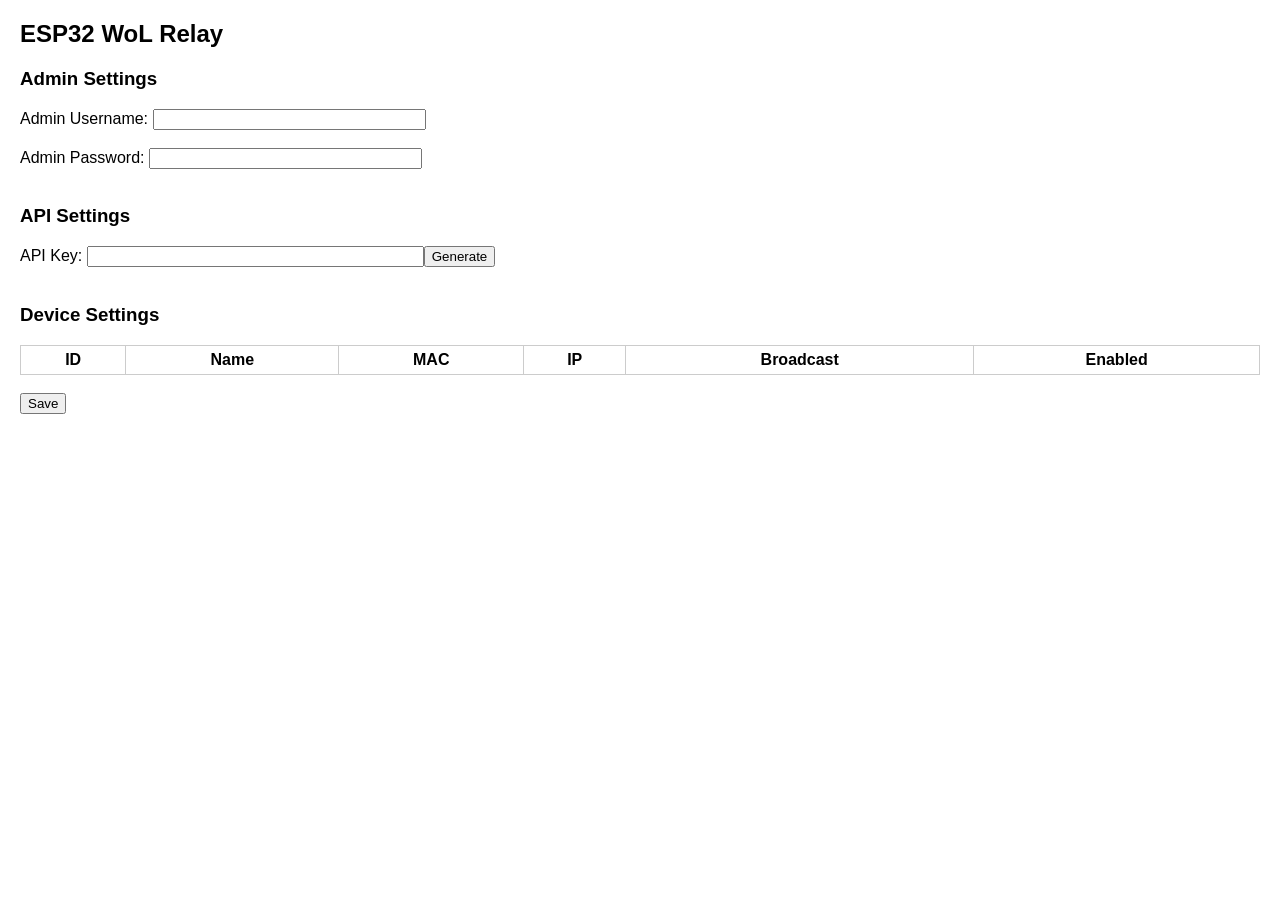
==== data/index.html @ a8b3123c "Refactor variables" ====
<!DOCTYPE html>
<html lang="en">

<head>
    <meta charset="UTF-8">
    <title>ESP32 Wake on Lan Relay</title>
    <meta name="viewport" content="width=device-width">
    <link rel="stylesheet" href="style.css">
</head>

<body>
    <h2>ESP32 WoL Relay</h2>
    <form method="POST" action="/save">
        <h3>Admin Settings</h3>
        <label for="webUser">Admin Username:</label>
        <input type="text" id="webUser" name="webUser" size="32">
        </br>
        </br>
        <label for="webPassword">Admin Password:</label>
        <input type="password" id="webPassword" name="webPassword" size="32">
        </br>
        </br>
        <h3>API Settings</h3>
        <label for="apiKey">API Key:</label>
        <input type="text" id="apiKey" name="apiKey" size="40"><button type="button" onclick="generateAPIKey()">Generate</button>
        </br>
        </br>
        <h3>Device Settings</h3>
        <table>
            <thead>
                <tr>
                    <th>ID</th>
                    <th>Name</th>
                    <th>MAC</th>
                    <th>IP</th>
                    <th>Broadcast</th>
                    <th>Enabled</th>
                </tr>
            </thead>
            <tbody id="deviceTable">
            </tbody>
        </table>
        </br>
        <input type="submit" value="Save">
    </form>
    <script src="script.js"></script>
    <noscript>Sorry, your browser does not support JavaScript!</noscript>
</body>
</html>
---- data/style.css ----
body {
    font-family: Arial;
    margin: 20px
}

table {
    border-collapse: collapse;
    width: 100%
}

td,
th {
    border: 1px solid #ccc;
    padding: 5px
}
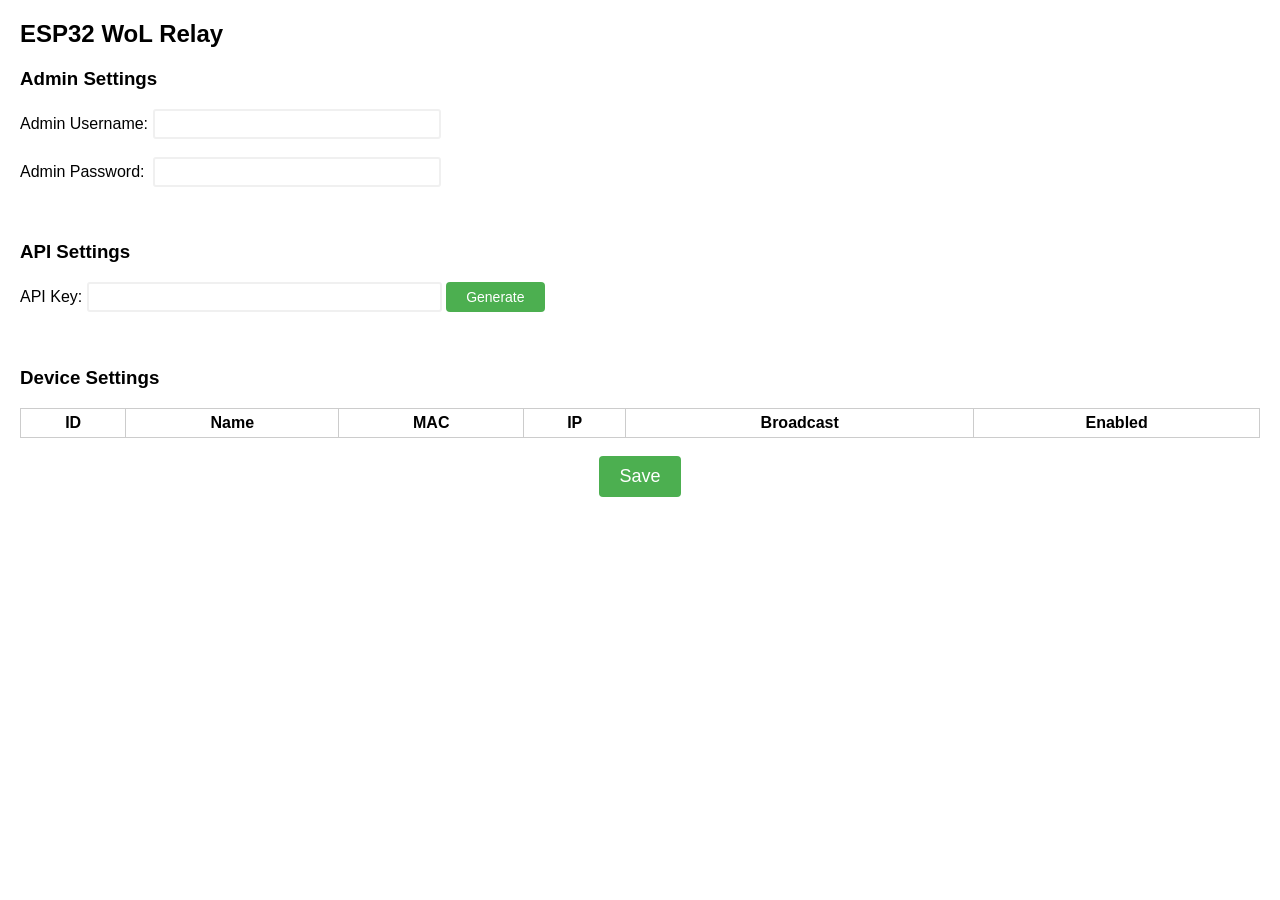
==== commit 6b23cec4: "Added a bit of style" ====
--- a/data/index.html
+++ b/data/index.html
@@ -10,21 +10,27 @@
 
 <body>
     <h2>ESP32 WoL Relay</h2>
-    <form method="POST" action="/save">
+    <form method="POST" action="/save" id="save" class="form">
         <h3>Admin Settings</h3>
-        <label for="webUser">Admin Username:</label>
-        <input type="text" id="webUser" name="webUser" size="32">
-        </br>
-        </br>
-        <label for="webPassword">Admin Password:</label>
-        <input type="password" id="webPassword" name="webPassword" size="32">
-        </br>
-        </br>
+        <div class="form-field">
+            <label for="webUser">Admin Username:</label>
+            <input type="text" id="webUser" name="webUser" size="32">
+        </div>
+        <br>
+        <div class="form-field">
+            <label for="webPassword">Admin Password:</label>&nbsp;
+            <input type="password" id="webPassword" name="webPassword" size="32">
+        </div>
+        <br>
+        <br>
         <h3>API Settings</h3>
-        <label for="apiKey">API Key:</label>
-        <input type="text" id="apiKey" name="apiKey" size="40"><button type="button" onclick="generateAPIKey()">Generate</button>
-        </br>
-        </br>
+        <div class="form-field">
+            <label for="apiKey">API Key:</label>
+            <input type="text" id="apiKey" name="apiKey" size="40" class="form-field">&nbsp;<button type="button"
+                onclick="generateAPIKey()" class="custom-button-small">Generate</button>
+        </div>
+        <br>
+        <br>
         <h3>Device Settings</h3>
         <table>
             <thead>
@@ -40,10 +46,20 @@
             <tbody id="deviceTable">
             </tbody>
         </table>
-        </br>
-        <input type="submit" value="Save">
+        <br>
+        <div class="center">
+            <input type="submit" value="Save" id="saveButton" class="custom-button">
+        </div>
+
     </form>
+    <div id="customAlertBox" class="custom-alert">
+        <div class="custom-alert-content">
+            <span class="close">&times;</span>
+            <p id="alertMessage"></p>
+        </div>
+    </div>
     <script src="script.js"></script>
     <noscript>Sorry, your browser does not support JavaScript!</noscript>
 </body>
+
 </html>
--- a/data/style.css
+++ b/data/style.css
@@ -1,3 +1,9 @@
+:root {
+    --error-color: #dc3545;
+    --success-color: #28a745;
+    --warning-color: #ffc107;
+}
+
 body {
     font-family: Arial;
     margin: 20px
@@ -12,4 +18,156 @@
 th {
     border: 1px solid #ccc;
     padding: 5px
+}
+
+.form-field input {
+    border: solid 2px #f0f0f0;
+    border-radius: 3px;
+    padding: 5px;
+    font-size: 14px;
+}
+
+.form-field-table input {
+    border: solid 2px #f0f0f0;
+    border-radius: 3px;
+    padding: 10px;
+    font-size: 14px;
+    display: block;
+    width: 100%;
+    -moz-box-sizing: border-box;
+    -webkit-box-sizing: border-box;
+    box-sizing: border-box;
+}
+
+.form-field-table.error input:focus {
+    border-color: var(--error-color);
+    outline-color: var(--error-color);
+}
+
+.form-field-table.success input:focus {
+    border-color: var(--success-color);
+    outline-color: var(--success-color);
+}
+
+.input-disabled {
+    background-color: #e2e2e2;
+    cursor: not-allowed;
+}
+
+.custom-button, .custom-button-small{
+    background-color: #4CAF50;
+    color: white;
+    border: none;
+    border-radius: 4px;
+    cursor: pointer;
+    transition: background-color 0.3s;
+}
+
+.custom-button{
+    padding: 10px 20px;
+    font-size: 18px;
+}
+
+.custom-button-small {
+    padding: 7px 20px;
+    font-size: 14px;
+}
+
+.custom-button:hover, .custom-button-small:hover {
+    background-color: #a04545;
+}
+
+.custom-alert {
+    display: none;
+    position: fixed;
+    z-index: 1000;
+    left: 0;
+    top: 0;
+    width: 100%;
+    height: 100%;
+    overflow: auto;
+    background-color: rgba(0, 0, 0, 0.4);
+}
+
+.custom-alert-content {
+    background-color: #fefefe;
+    margin-left: 30rem;
+    margin-top: 20rem;
+    padding: 20px;
+    border: 1px solid #888;
+    width: 80%;
+    max-width: 400px;
+    border-radius: 8px;
+    position: relative;
+}
+
+.close {
+    color: #aaa;
+    float: right;
+    font-size: 28px;
+    font-weight: bold;
+}
+
+.close:hover,
+.close:focus {
+    color: black;
+    text-decoration: none;
+    cursor: pointer;
+}
+
+#alertMessage {
+    color: #28a745;
+}
+
+.center {
+    text-align: center;
+}
+
+.checkbox-wrapper-22 .switch {
+    display: inline-block;
+    height: 24px;
+    position: relative;
+    width: 42px;
+}
+
+.checkbox-wrapper-22 .switch input {
+    display: none;
+}
+
+.checkbox-wrapper-22 .slider {
+    background-color: #e2e2e2;
+    bottom: 0;
+    cursor: pointer;
+    left: 0;
+    position: absolute;
+    right: 0;
+    top: 0;
+    transition: .4s;
+}
+
+.checkbox-wrapper-22 .slider:before {
+    background-color: #fff;
+    bottom: 2px;
+    content: "";
+    height: 20px;
+    left: 2px;
+    position: absolute;
+    transition: .4s;
+    width: 20px;
+}
+
+.checkbox-wrapper-22 input:checked+.slider {
+    background-color: #66bb6a;
+}
+
+.checkbox-wrapper-22 input:checked+.slider:before {
+    transform: translateX(18px);
+}
+
+.checkbox-wrapper-22 .slider.round {
+    border-radius: 20px;
+}
+
+.checkbox-wrapper-22 .slider.round:before {
+    border-radius: 50%;
 }
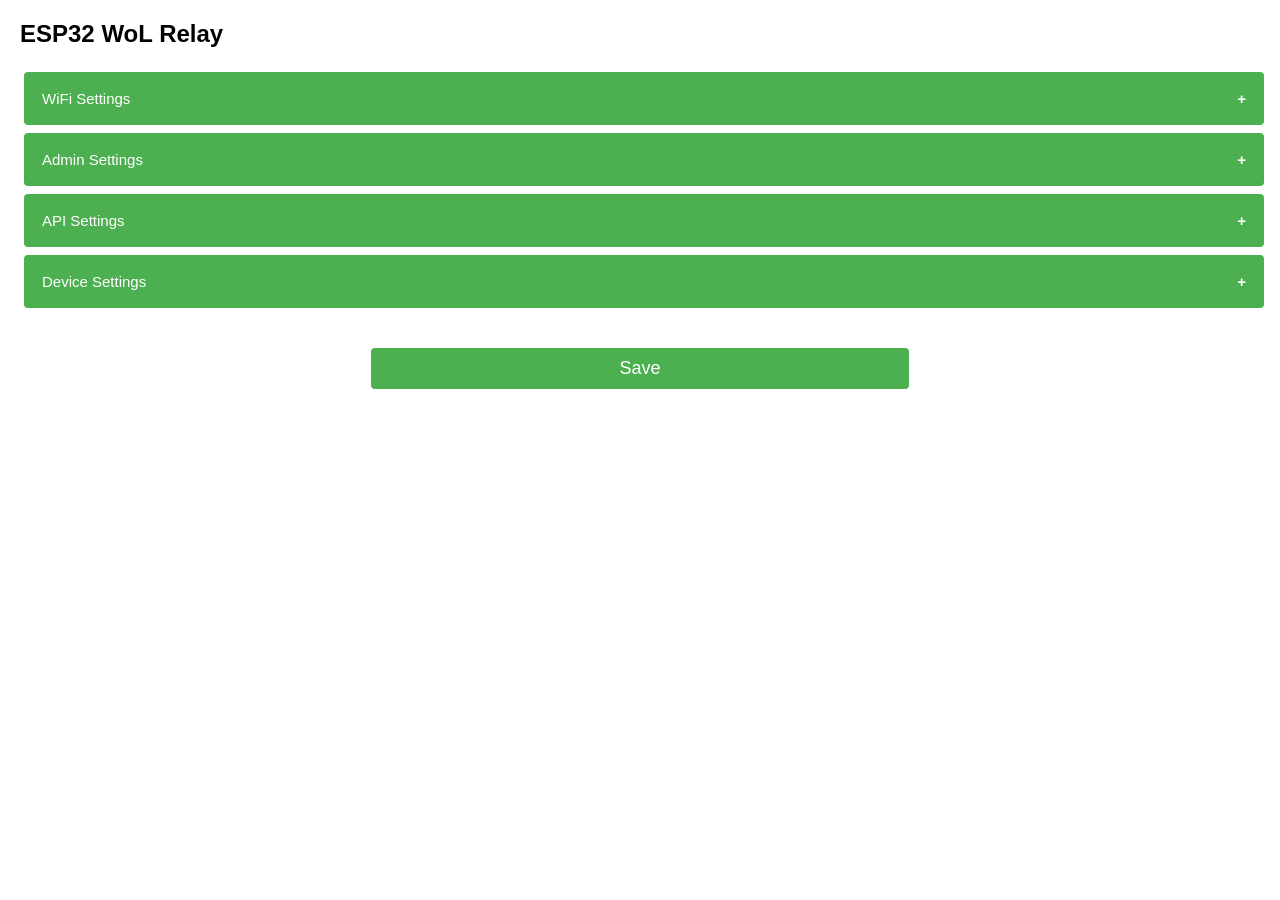
==== commit 297820a6: "Added WiFi settings and updated styles" ====
--- a/data/index.html
+++ b/data/index.html
@@ -11,41 +11,57 @@
 <body>
     <h2>ESP32 WoL Relay</h2>
     <form method="POST" action="/save" id="save" class="form">
-        <h3>Admin Settings</h3>
-        <div class="form-field">
-            <label for="webUser">Admin Username:</label>
-            <input type="text" id="webUser" name="webUser" size="32">
+        <button type="button" class="collapsible"><span class="h3">WiFi Settings</span></button>
+        <div class="content">
+            <div class="form-field">
+                <label for="wifiSSID">WiFi SSID:</label>&nbsp;&nbsp;&nbsp;&nbsp;&nbsp;&nbsp;&nbsp;&nbsp;
+                <input type="text" id="wifiSSID" name="wifiSSID" size="32">
+                <br>
+                <br>
+                <label for="wifiPassword">WiFi Password:</label>&nbsp;
+                <input type="password" id="wifiPassword" name="wifiPassword" size="32">
+            </div>
+        </div>
+        <button type="button" class="collapsible"><span class="h3">Admin Settings</span></button>
+        <div class="content">
+            <div class="form-field">
+                <label for="webUser">Admin Username:</label>
+                <input type="text" id="webUser" name="webUser" size="32">
+                <br>
+                <br>
+                <label for="webPassword">Admin Password:</label>&nbsp;
+                <input type="password" id="webPassword" name="webPassword" size="32">
+            </div>
+        </div>
+        <button type="button" class="collapsible"><span class="h3">API Settings</span></button>
+        <div class="content">
+            <div class="form-field">
+                <label for="apiKey">API Key:</label>
+                <input type="text" id="apiKey" name="apiKey" size="40" class="form-field">&nbsp;<button type="button"
+                    onclick="generateAPIKey()" class="custom-button-small">Generate</button>
+            </div>
+        </div>
+        <button type="button" class="collapsible"><span class="h3">Device Settings</span></button>
+        <div class="content">
+            <div class="form-field">
+                <table>
+                    <thead>
+                        <tr>
+                            <th>ID</th>
+                            <th>Name</th>
+                            <th>MAC</th>
+                            <th>IP</th>
+                            <th>Broadcast</th>
+                            <th>Enabled</th>
+                        </tr>
+                    </thead>
+                    <tbody id="deviceTable">
+                    </tbody>
+                </table>
+            </div>
+            
         </div>
         <br>
-        <div class="form-field">
-            <label for="webPassword">Admin Password:</label>&nbsp;
-            <input type="password" id="webPassword" name="webPassword" size="32">
-        </div>
-        <br>
-        <br>
-        <h3>API Settings</h3>
-        <div class="form-field">
-            <label for="apiKey">API Key:</label>
-            <input type="text" id="apiKey" name="apiKey" size="40" class="form-field">&nbsp;<button type="button"
-                onclick="generateAPIKey()" class="custom-button-small">Generate</button>
-        </div>
-        <br>
-        <br>
-        <h3>Device Settings</h3>
-        <table>
-            <thead>
-                <tr>
-                    <th>ID</th>
-                    <th>Name</th>
-                    <th>MAC</th>
-                    <th>IP</th>
-                    <th>Broadcast</th>
-                    <th>Enabled</th>
-                </tr>
-            </thead>
-            <tbody id="deviceTable">
-            </tbody>
-        </table>
         <br>
         <div class="center">
             <input type="submit" value="Save" id="saveButton" class="custom-button">
--- a/data/style.css
+++ b/data/style.css
@@ -18,6 +18,11 @@
 th {
     border: 1px solid #ccc;
     padding: 5px
+}
+
+.form-field {
+    padding-top: 18px;
+    padding-bottom: 18px;
 }
 
 .form-field input {
@@ -54,7 +59,8 @@
     cursor: not-allowed;
 }
 
-.custom-button, .custom-button-small{
+.custom-button,
+.custom-button-small {
     background-color: #4CAF50;
     color: white;
     border: none;
@@ -63,8 +69,9 @@
     transition: background-color 0.3s;
 }
 
-.custom-button{
-    padding: 10px 20px;
+.custom-button {
+    padding: 10px 20%;
+    min-width: 80px;
     font-size: 18px;
 }
 
@@ -73,7 +80,8 @@
     font-size: 14px;
 }
 
-.custom-button:hover, .custom-button-small:hover {
+.custom-button:hover,
+.custom-button-small:hover {
     background-color: #a04545;
 }
 
@@ -157,7 +165,7 @@
 }
 
 .checkbox-wrapper-22 input:checked+.slider {
-    background-color: #66bb6a;
+    background-color: #4CAF50;
 }
 
 .checkbox-wrapper-22 input:checked+.slider:before {
@@ -170,4 +178,42 @@
 
 .checkbox-wrapper-22 .slider.round:before {
     border-radius: 50%;
+}
+
+.collapsible {
+    background-color: #4CAF50;
+    color: white;
+    cursor: pointer;
+    padding: 18px;
+    width: 100%;
+    border: none;
+    text-align: left;
+    outline: none;
+    font-size: 15px;
+    border-radius: 4px;
+    margin: 4px;
+}
+
+.active,
+.collapsible:hover {
+    background-color: #a04545;
+}
+
+.collapsible:after {
+    content: '\002B';
+    color: white;
+    font-weight: bold;
+    float: right;
+    margin-left: 5px;
+}
+
+.active:after {
+    content: "\2212";
+}
+
+.content {
+    padding: 0 18px;
+    max-height: 0;
+    overflow: hidden;
+    transition: max-height 0.2s ease-out;
 }
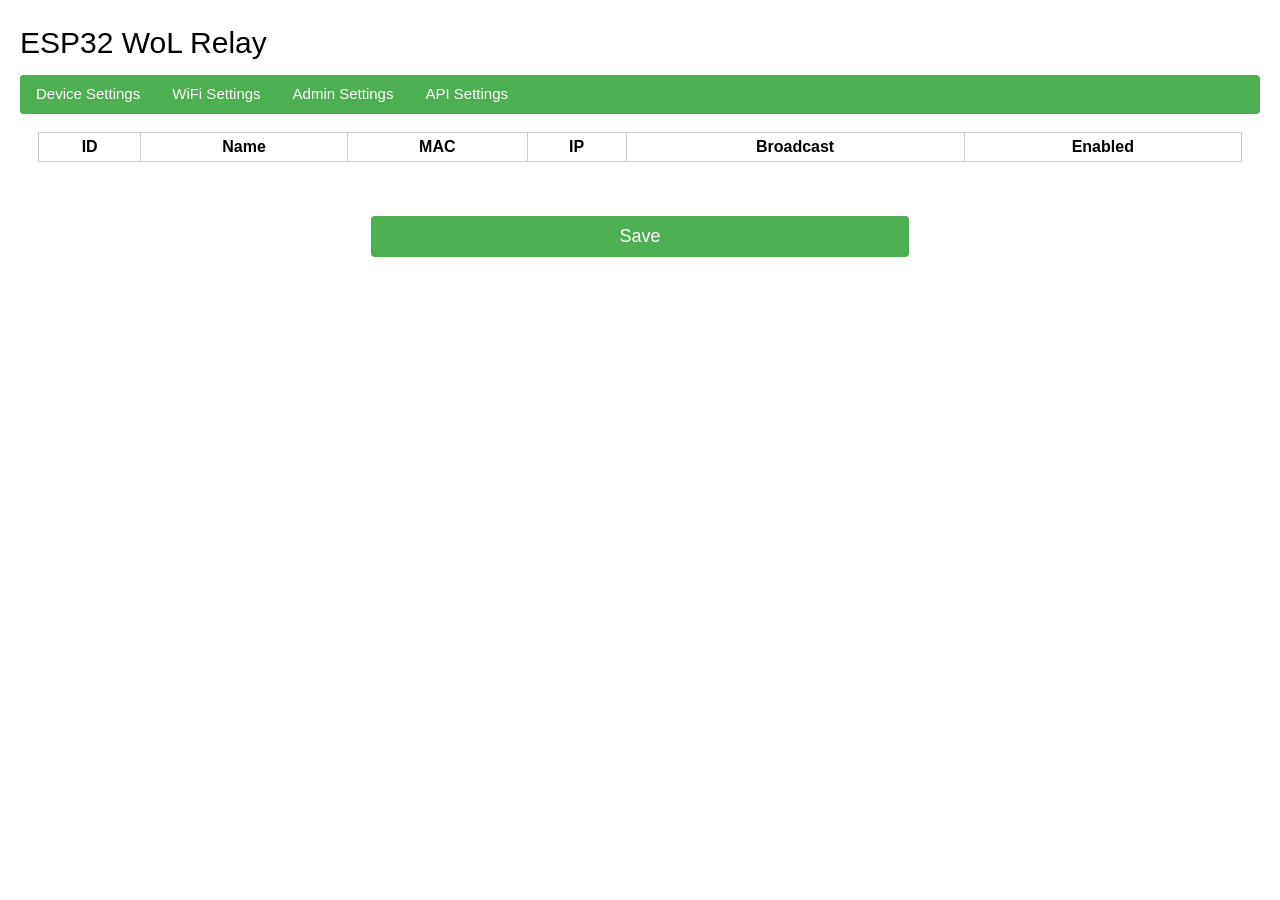
==== commit 4bd845c1: "Style updates" ====
--- a/data/index.html
+++ b/data/index.html
@@ -10,39 +10,19 @@
 
 <body>
     <h2>ESP32 WoL Relay</h2>
-    <form method="POST" action="/save" id="save" class="form">
-        <button type="button" class="collapsible"><span class="h3">WiFi Settings</span></button>
-        <div class="content">
-            <div class="form-field">
-                <label for="wifiSSID">WiFi SSID:</label>&nbsp;&nbsp;&nbsp;&nbsp;&nbsp;&nbsp;&nbsp;&nbsp;
-                <input type="text" id="wifiSSID" name="wifiSSID" size="32">
-                <br>
-                <br>
-                <label for="wifiPassword">WiFi Password:</label>&nbsp;
-                <input type="password" id="wifiPassword" name="wifiPassword" size="32">
-            </div>
+    
+        <div class="bar">
+            <button class="bar-item bar-button" onclick="opensetting('devices')">Device
+                Settings</button>
+            <button class="bar-item bar-button" onclick="opensetting('wifi')">WiFi
+                Settings</button>
+            <button class="bar-item bar-button" onclick="opensetting('admin')">Admin
+                Settings</button>
+            <button class="bar-item bar-button" onclick="opensetting('api')">API
+                Settings</button>
         </div>
-        <button type="button" class="collapsible"><span class="h3">Admin Settings</span></button>
-        <div class="content">
-            <div class="form-field">
-                <label for="webUser">Admin Username:</label>
-                <input type="text" id="webUser" name="webUser" size="32">
-                <br>
-                <br>
-                <label for="webPassword">Admin Password:</label>&nbsp;
-                <input type="password" id="webPassword" name="webPassword" size="32">
-            </div>
-        </div>
-        <button type="button" class="collapsible"><span class="h3">API Settings</span></button>
-        <div class="content">
-            <div class="form-field">
-                <label for="apiKey">API Key:</label>
-                <input type="text" id="apiKey" name="apiKey" size="40" class="form-field">&nbsp;<button type="button"
-                    onclick="generateAPIKey()" class="custom-button-small">Generate</button>
-            </div>
-        </div>
-        <button type="button" class="collapsible"><span class="h3">Device Settings</span></button>
-        <div class="content">
+        <form method="POST" action="/save" id="save" class="form">
+        <div id="devices" class="setting-item-show">
             <div class="form-field">
                 <table>
                     <thead>
@@ -59,14 +39,44 @@
                     </tbody>
                 </table>
             </div>
-            
+        </div>
+        <div id="wifi" class="setting-item-hide">
+            <div class="form-field container">
+                <div class="left">
+                    <label for="wifiSSID">WiFi SSID:</label>
+                    <label for="wifiPassword">WiFi Password:</label>
+                </div>
+                <div class="right">
+                    <div><input type="text" id="wifiSSID" name="wifiSSID" size="32"></div>
+                    <div><input type="password" id="wifiPassword" name="wifiPassword" size="32"></div>
+                </div>
+            </div>
+        </div>
+        <div id="admin" class="setting-item-hide">
+            <div class="form-field container" >
+                <div class="left">
+                    <label for="webUser">Admin Username:</label>
+                    <label for="webPassword">Admin Password:</label>
+                </div>
+                <div class="right">
+                    <div><input type="text" id="webUser" name="webUser" size="32"></div>
+                    <div><input type="password" id="webPassword" name="webPassword" size="32"></div>
+                </div>
+            </div>
+        </div>
+
+        <div id="api" class="setting-item-hide">
+            <div class="form-field">
+                <label for="apiKey">API Key:</label>
+                <input type="text" id="apiKey" name="apiKey" size="40" class="form-field">&nbsp;<button type="button"
+                    onclick="generateAPIKey()" class="custom-button-small">Generate</button>
+            </div>
         </div>
         <br>
         <br>
         <div class="center">
             <input type="submit" value="Save" id="saveButton" class="custom-button">
         </div>
-
     </form>
     <div id="customAlertBox" class="custom-alert">
         <div class="custom-alert-content">
--- a/data/style.css
+++ b/data/style.css
@@ -9,6 +9,15 @@
     margin: 20px
 }
 
+h2 {
+    line-height: 1.5;
+    box-sizing: inherit;
+    font-size: 30px;
+    font-family: "Segoe UI", Arial, sans-serif;
+    font-weight: 400;
+    margin: 10px 0;
+}
+
 table {
     border-collapse: collapse;
     width: 100%
@@ -21,8 +30,7 @@
 }
 
 .form-field {
-    padding-top: 18px;
-    padding-bottom: 18px;
+    padding: 18px;
 }
 
 .form-field input {
@@ -180,40 +188,67 @@
     border-radius: 50%;
 }
 
-.collapsible {
-    background-color: #4CAF50;
-    color: white;
-    cursor: pointer;
-    padding: 18px;
+.bar {
+    font-family: Verdana, sans-serif;
+    font-size: 15px;
+    line-height: 1.5;
+    box-sizing: inherit;
     width: 100%;
+    overflow: hidden;
+    color: #fff !important;
+    background-color: #4CAF50 !important;
+    border-radius: 4px;
+}
+
+.bar-item,
+.bar-button {
+    box-sizing: inherit;
+    font: inherit;
+    margin: 0;
+    text-transform: none;
+    overflow: hidden;
+    text-decoration: none;
+    color: inherit;
+    background-color: inherit;
+    text-align: center;
+    cursor: pointer;
+    padding: 8px 16px;
+    float: left;
+    width: auto;
     border: none;
-    text-align: left;
-    outline: none;
-    font-size: 15px;
-    border-radius: 4px;
-    margin: 4px;
-}
-
-.active,
-.collapsible:hover {
-    background-color: #a04545;
-}
-
-.collapsible:after {
-    content: '\002B';
-    color: white;
-    font-weight: bold;
-    float: right;
-    margin-left: 5px;
-}
-
-.active:after {
-    content: "\2212";
-}
-
-.content {
-    padding: 0 18px;
-    max-height: 0;
-    overflow: hidden;
-    transition: max-height 0.2s ease-out;
+    display: block;
+    outline: 0;
+    white-space: normal;
+}
+ 
+.bar-button:hover{
+    transition: background-color 0.3s;
+    background-color: #a04545!important;
+}
+
+.container {
+	display: flex;
+}
+.container > .right {
+	flex-grow: 1;
+}
+.container > div {
+	display: flex;
+	flex-direction: column;
+	justify-content: space-around;
+	margin: 0 10px;
+}
+.container > div.left {
+	align-items: flex-start;
+}
+.left > div, .right > div {
+	margin: 5px 0;
+	height: 1.5em;
+}
+
+.setting-item-hide{
+    display: none;
+}
+.setting-item-show {
+    display: block;
 }
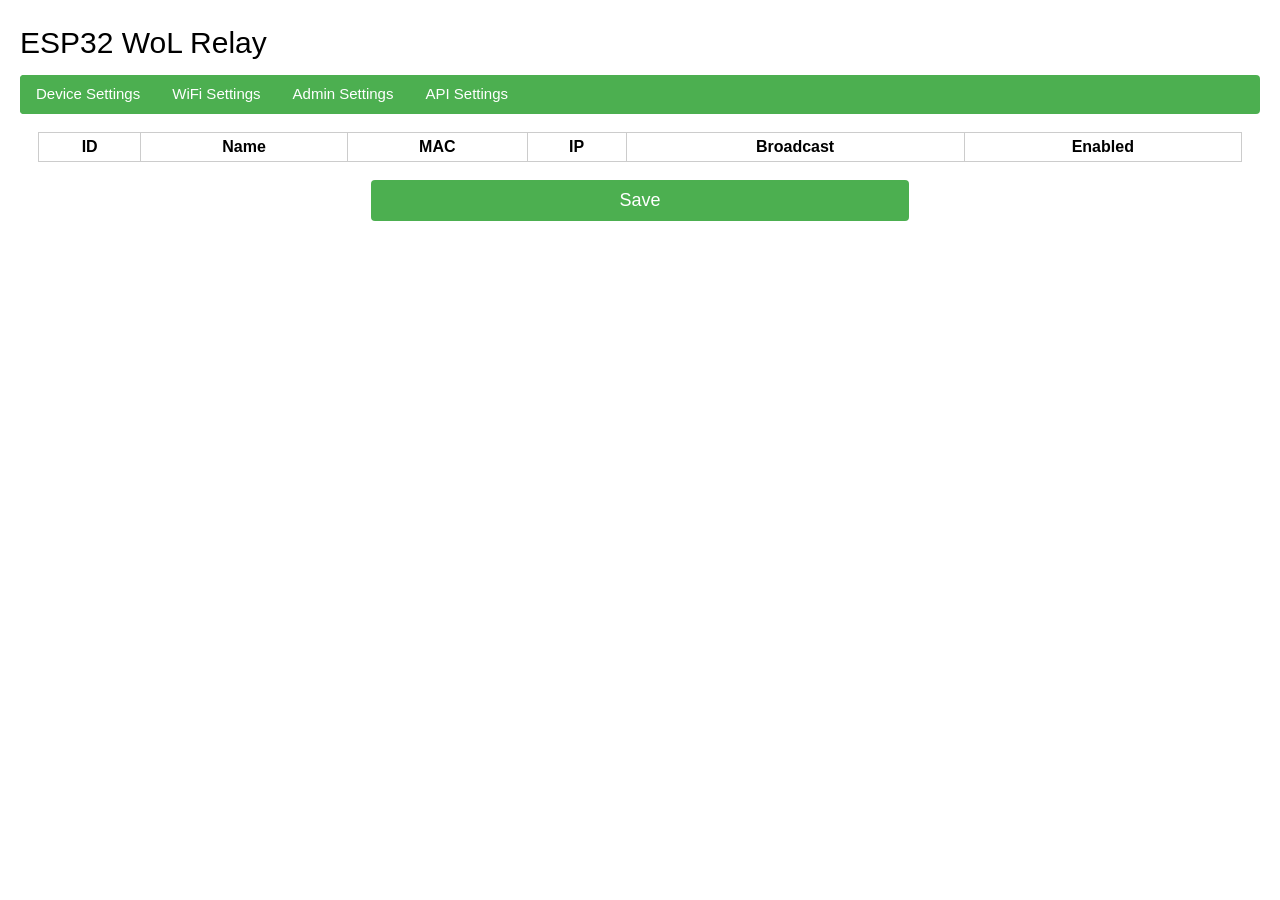
==== commit 39a94b23: "Added Save feedback and minor refactor" ====
--- a/data/index.html
+++ b/data/index.html
@@ -55,12 +55,12 @@
         <div id="admin" class="setting-item-hide">
             <div class="form-field container" >
                 <div class="left">
-                    <label for="webUser">Admin Username:</label>
-                    <label for="webPassword">Admin Password:</label>
+                    <label for="adminUser">Admin Username:</label>
+                    <label for="adminPassword">Admin Password:</label>
                 </div>
                 <div class="right">
-                    <div><input type="text" id="webUser" name="webUser" size="32"></div>
-                    <div><input type="password" id="webPassword" name="webPassword" size="32"></div>
+                    <div><input type="text" id="adminUser" name="adminUser" size="32"></div>
+                    <div><input type="password" id="adminPassword" name="adminPassword" size="32"></div>
                 </div>
             </div>
         </div>
@@ -72,8 +72,6 @@
                     onclick="generateAPIKey()" class="custom-button-small">Generate</button>
             </div>
         </div>
-        <br>
-        <br>
         <div class="center">
             <input type="submit" value="Save" id="saveButton" class="custom-button">
         </div>
